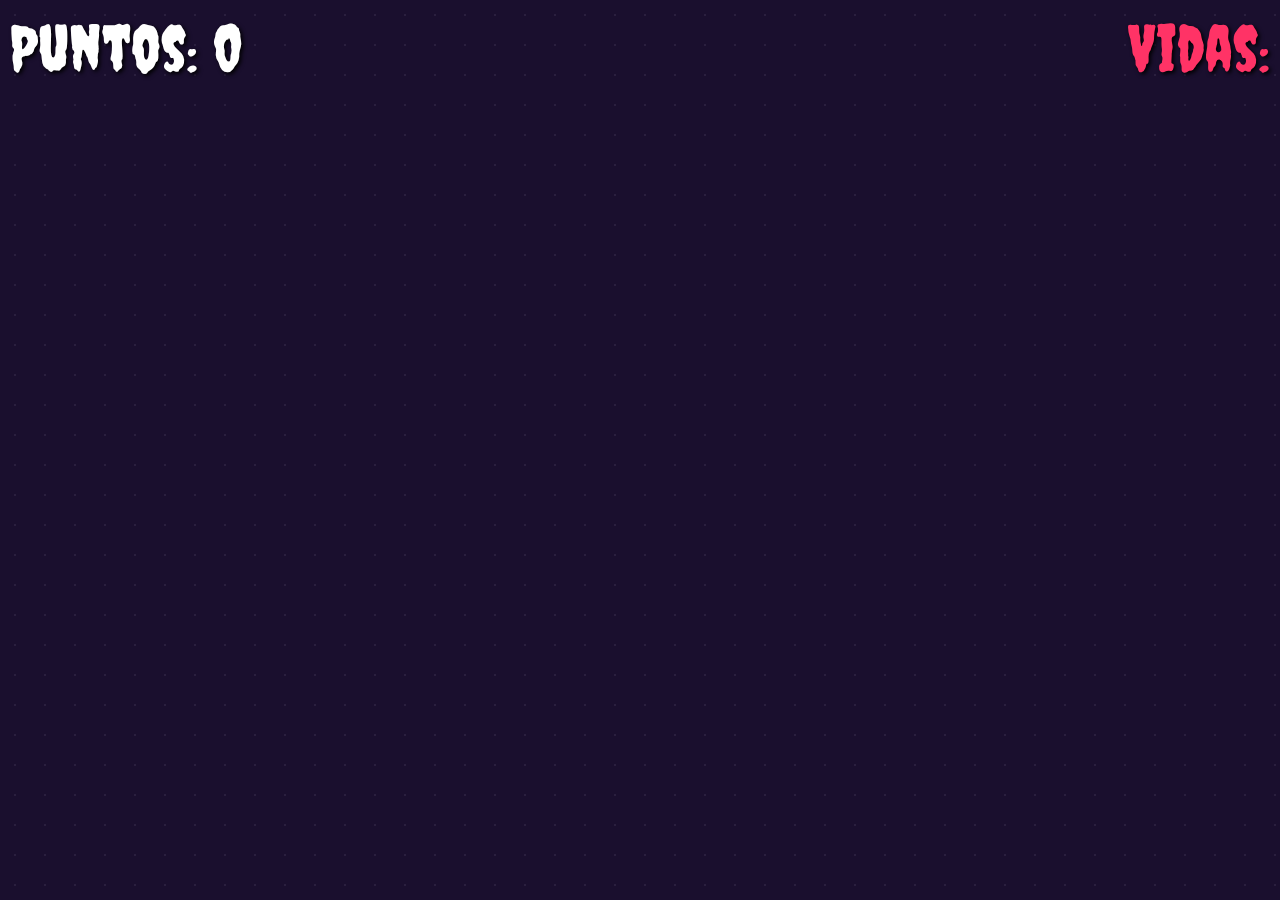
==== pages/game.html @ 5da97246 "ok" ====
<!DOCTYPE html>
<html lang="es">
<head>
  <meta charset="UTF-8">
  <meta name="viewport" content="width=device-width, initial-scale=1.0">
  <title>Fantasmas de Halloween - Cazafantasmas</title>
  <link rel="stylesheet" href="../css/index.css">
  <link href="https://fonts.googleapis.com/css2?family=Creepster&display=swap" rel="stylesheet">
</head>
<body>
  <div class="score">Puntos: <span id="scoreValue">0</span></div>
  <div class="lives">Vidas: <span id="livesContainer"></span></div>
  <div id="gameCanvas"></div>
  <div class="game-over" id="gameOver">
    <h2>¡Game Over!</h2>
    <p>Puntuación final: <span id="finalScore">0</span></p>
    <button class="restart-btn" onclick="restartGame()">Jugar de nuevo</button>
  </div>
  <script src="js/index.js"></script>
</body>
</html>
---- css/index.css ----
/* Asegúrate de que todo el contenido esté dentro de la pantalla del dispositivo */
* {
    box-sizing: border-box;
  }
  
  body {
    margin: 0;
    padding: 0;
    background: #1a0f2e;
    background-image: radial-gradient(#2a1f3e 1px, transparent 1px);
    background-size: 30px 30px;
    overflow: hidden;
    font-family: 'Creepster', cursive;
  }
  
  /* Asegura que el canvas ocupe toda la pantalla */
  #gameCanvas {
    width: 100vw;
    height: 100vh;
    cursor: crosshair;
  }
  
  /* Hacemos que el texto y los indicadores se ajusten en móviles */
  .score, .lives {
    position: fixed;
    top: 10px;
    color: #fff;
    font-size: 5vw; /* Ajusta el tamaño de fuente en función del ancho de la pantalla */
    text-shadow: 2px 2px 4px black;
    z-index: 100;
  }
  
  .score { left: 10px; }
  .lives { right: 10px; color: #ff3366; }
  
  /* Ajustamos el tamaño de los fantasmas para pantallas pequeñas */
  .ghost {
    position: absolute;
    width: 12vw; /* Escala el tamaño en función de la pantalla */
    height: 12vw;
    cursor: pointer;
    transition: transform 0.2s;
    z-index: 1;
  }
  
  .ghost:hover {
    transform: scale(1.1);
  }
  
  /* Aseguramos que el panel de "Game Over" también sea responsive */
  .game-over {
    display: none;
    position: fixed;
    top: 50%;
    left: 50%;
    transform: translate(-50%, -50%);
    background: rgba(0,0,0,0.9);
    padding: 5vw; /* Ajusta el padding para móviles */
    border-radius: 15px;
    color: #ff3366;
    text-align: center;
    z-index: 1000;
    border: 2px solid #ff3366;
    width: 80vw; /* Limita el ancho en móviles */
  }
  
  /* Botón responsive */
  .restart-btn {
    background: #ff3366;
    border: none;
    padding: 10px 20px;
    color: white;
    border-radius: 25px;
    cursor: pointer;
    margin-top: 20px;
    font-family: 'Creepster', cursive;
    font-size: 6vw; /* Ajusta el tamaño de la fuente */
    transition: all 0.3s;
  }
  
  .restart-btn:hover {
    background: #ff5588;
    transform: scale(1.1);
  }
  
  /* Corazones (vidas) responsivos */
  .heart {
    color: #ff3366;
    font-size: 6vw; /* Ajusta el tamaño de los corazones */
    margin: 0 5px;
  }
  
  /* Animación responsive */
  @keyframes float {
    0% { transform: translateY(0px) rotate(0deg); }
    50% { transform: translateY(-10px) rotate(5deg); } /* Ajusta el tamaño del movimiento para pantallas pequeñas */
    100% { transform: translateY(0px) rotate(0deg); }
  }
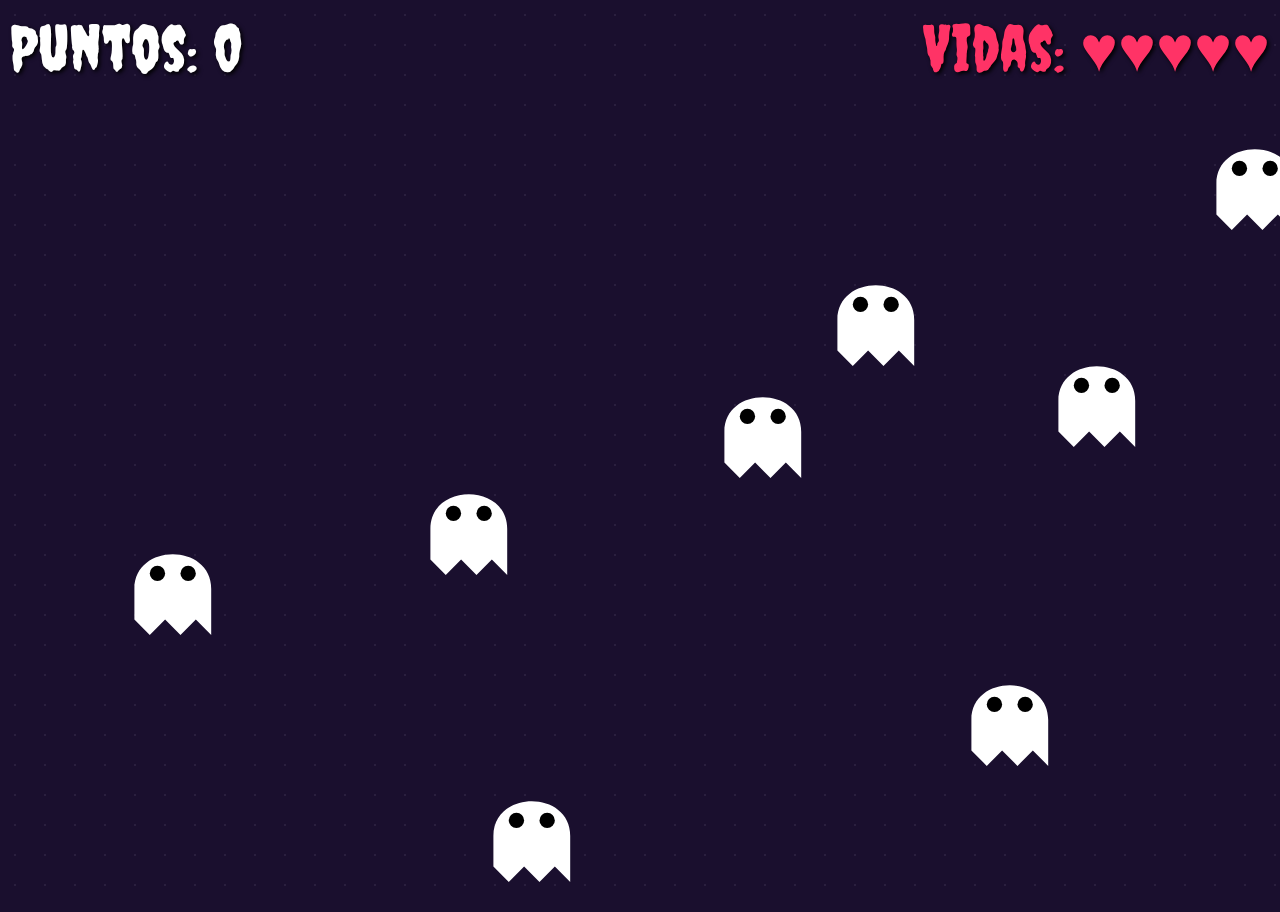
==== commit 75a4ef7b: "ok" ====
--- a/pages/game.html
+++ b/pages/game.html
@@ -16,6 +16,6 @@
     <p>Puntuación final: <span id="finalScore">0</span></p>
     <button class="restart-btn" onclick="restartGame()">Jugar de nuevo</button>
   </div>
-  <script src="js/index.js"></script>
+  <script src="../js/index.js"></script>
 </body>
 </html>
